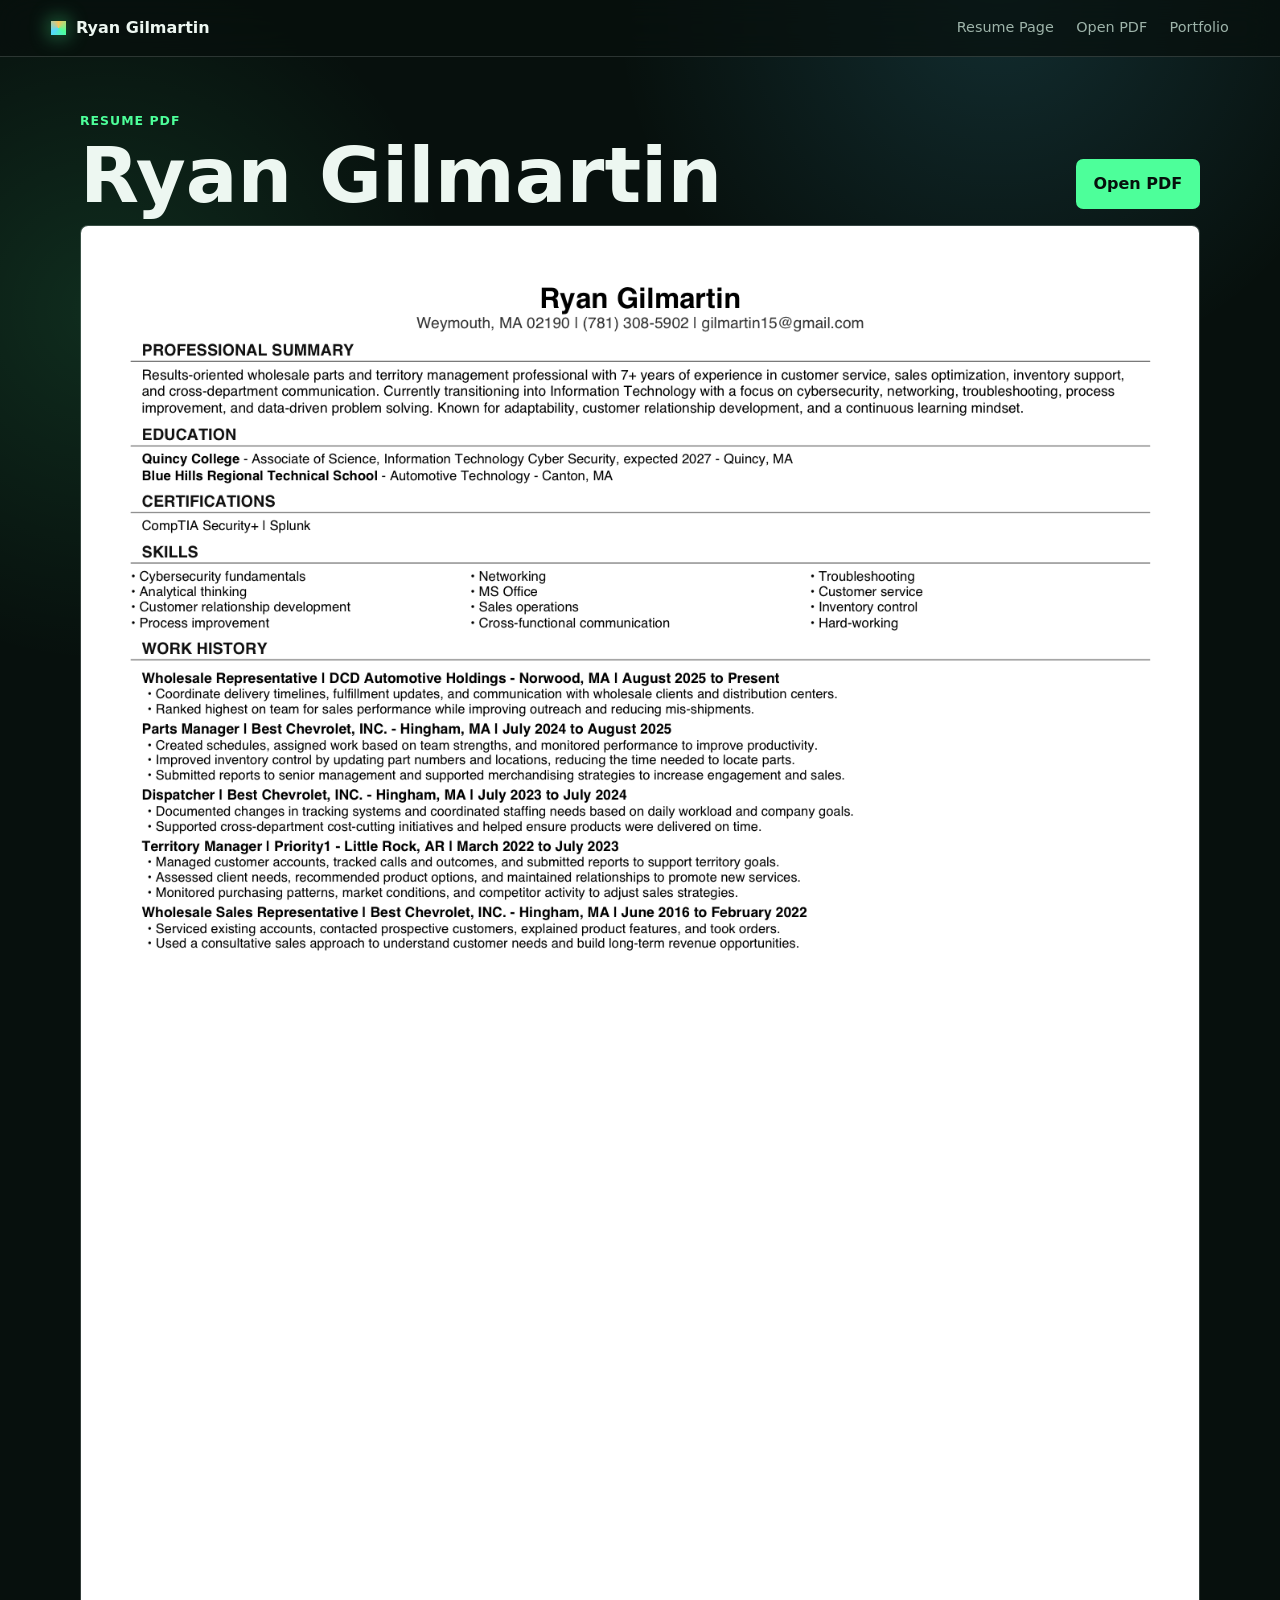
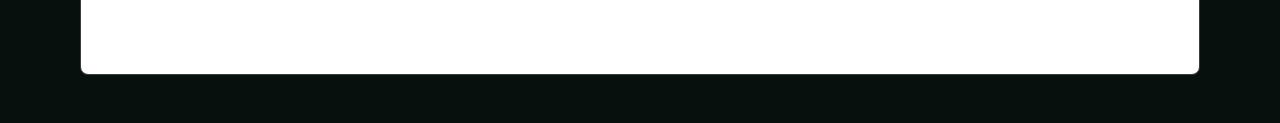
==== resume-pdf.html @ da19c451 "Update portfolio resume and certificate" ====
<!doctype html>
<html lang="en">
  <head>
    <meta charset="UTF-8" />
    <meta name="viewport" content="width=device-width, initial-scale=1.0" />
    <title>Ryan Gilmartin | Resume PDF</title>
    <meta name="description" content="PDF resume for Ryan Gilmartin." />
    <link rel="stylesheet" href="styles.css" />
  </head>
  <body class="resume-document-body">
    <header class="site-header" aria-label="Resume PDF navigation">
      <a class="brand" href="index.html" aria-label="Back to portfolio">
        <span class="brand-mark"></span>
        <span>Ryan Gilmartin</span>
      </a>
      <nav>
        <a href="resume.html">Resume Page</a>
        <a href="assets/cyber-resume-ryan-gilmartin.pdf">Open PDF</a>
        <a href="index.html#resume">Portfolio</a>
      </nav>
    </header>

    <main class="pdf-viewer-page">
      <div class="pdf-viewer-heading">
        <div>
          <p class="eyebrow">Resume PDF</p>
          <h1>Ryan Gilmartin</h1>
        </div>
        <a class="button primary" href="assets/cyber-resume-ryan-gilmartin.pdf">Open PDF</a>
      </div>

      <div class="pdf-preview">
        <img
          class="pdf-preview-image"
          src="assets/cyber-resume-ryan-gilmartin-preview.png"
          alt="Preview of Ryan Gilmartin's resume"
        />
      </div>
    </main>
  </body>
</html>
---- styles.css ----
:root {
  color-scheme: dark;
  --bg: #07100d;
  --panel: #0e1b17;
  --panel-2: #14231f;
  --text: #edf7f1;
  --muted: #9eb4aa;
  --line: rgba(237, 247, 241, 0.16);
  --green: #4dff9a;
  --cyan: #54d8ff;
  --gold: #f8c45d;
  --red: #ff6d6d;
  --shadow: 0 24px 80px rgba(0, 0, 0, 0.42);
  --scene-progress: 0;
}

* {
  box-sizing: border-box;
}

html {
  scroll-behavior: smooth;
}

body {
  margin: 0;
  background:
    radial-gradient(circle at 20% 10%, rgba(77, 255, 154, 0.13), transparent 26rem),
    linear-gradient(135deg, #07100d 0%, #101815 42%, #080d12 100%);
  color: var(--text);
  font-family:
    Inter, ui-sans-serif, system-ui, -apple-system, BlinkMacSystemFont, "Segoe UI",
    sans-serif;
  line-height: 1.5;
}

a {
  color: inherit;
}

.site-header {
  position: fixed;
  top: 0;
  left: 0;
  right: 0;
  z-index: 10;
  display: flex;
  align-items: center;
  justify-content: space-between;
  gap: 1rem;
  padding: 1rem clamp(1rem, 4vw, 4rem);
  background: rgba(7, 16, 13, 0.72);
  border-bottom: 1px solid var(--line);
  backdrop-filter: blur(18px);
}

.brand {
  display: inline-flex;
  align-items: center;
  gap: 0.65rem;
  font-weight: 800;
  text-decoration: none;
}

.brand-mark {
  width: 0.9rem;
  height: 0.9rem;
  background: conic-gradient(from 120deg, var(--green), var(--cyan), var(--gold), var(--green));
  box-shadow: 0 0 20px rgba(77, 255, 154, 0.7);
}

nav {
  display: flex;
  flex-wrap: wrap;
  justify-content: flex-end;
  gap: clamp(0.7rem, 2vw, 1.4rem);
  color: var(--muted);
  font-size: 0.9rem;
}

nav a,
footer a,
.card a,
.timeline a,
.cert-badge a {
  text-decoration: none;
}

nav a:hover,
footer a:hover,
.card a:hover,
.timeline a:hover,
.cert-badge a:hover {
  color: var(--green);
}

.scroll-scene {
  height: 260vh;
  min-height: 1420px;
}

.scene-sticky {
  position: sticky;
  top: 0;
  min-height: 100vh;
  overflow: hidden;
  display: grid;
  grid-template-columns: minmax(18rem, 0.86fr) minmax(24rem, 1.14fr);
  align-items: center;
  gap: 3rem;
  padding: 6rem clamp(1rem, 4vw, 5rem) 3rem;
}

.scene-sticky::before {
  content: "";
  position: absolute;
  inset: 0;
  background-image:
    linear-gradient(rgba(237, 247, 241, 0.035) 1px, transparent 1px),
    linear-gradient(90deg, rgba(237, 247, 241, 0.035) 1px, transparent 1px);
  background-size: 44px 44px;
  mask-image: linear-gradient(to bottom, black, transparent 88%);
  pointer-events: none;
}

.scene-copy {
  position: relative;
  z-index: 2;
  max-width: 44rem;
  transform: translateY(calc(var(--scene-progress) * -28px));
  opacity: calc(1 - var(--scene-progress) * 0.24);
}

.eyebrow,
.card-kicker {
  margin: 0 0 0.75rem;
  color: var(--green);
  font-size: 0.78rem;
  font-weight: 800;
  letter-spacing: 0.08em;
  text-transform: uppercase;
}

h1,
h2,
h3,
p {
  margin-top: 0;
}

h1 {
  max-width: 11ch;
  margin-bottom: 1rem;
  font-size: clamp(3.5rem, 9vw, 8.5rem);
  line-height: 0.86;
  letter-spacing: 0;
}

h2 {
  margin-bottom: 1rem;
  font-size: clamp(2rem, 4vw, 4rem);
  line-height: 0.98;
  letter-spacing: 0;
}

h3 {
  margin-bottom: 0.65rem;
  font-size: 1.25rem;
  line-height: 1.15;
}

p {
  color: var(--muted);
}

.scene-copy > p:not(.eyebrow) {
  max-width: 37rem;
  font-size: clamp(1rem, 1.35vw, 1.18rem);
}

.hero-actions {
  display: flex;
  flex-wrap: wrap;
  gap: 0.8rem;
  margin-top: 1.5rem;
}

.button {
  display: inline-flex;
  align-items: center;
  justify-content: center;
  min-height: 2.85rem;
  padding: 0.75rem 1.05rem;
  border: 1px solid var(--line);
  border-radius: 0.45rem;
  font-weight: 800;
  text-decoration: none;
}

.button.primary {
  background: var(--green);
  color: #06100c;
  border-color: transparent;
}

.button.secondary {
  background: rgba(237, 247, 241, 0.07);
}

.computer-stage {
  position: relative;
  z-index: 1;
  display: grid;
  place-items: center;
  min-height: 44rem;
  perspective: 1200px;
}

.computer {
  position: relative;
  width: min(56vw, 52rem);
  aspect-ratio: 1.18;
  transform:
    translateX(calc((1 - var(--scene-progress)) * 18vw))
    translateY(calc((1 - var(--scene-progress)) * 8vh))
    scale(calc(3.95 - var(--scene-progress) * 2.95))
    rotateX(calc(18deg - var(--scene-progress) * 18deg))
    rotateZ(calc(-12deg + var(--scene-progress) * 12deg));
  transform-origin: 50% 54%;
  transition: transform 80ms linear;
  filter: drop-shadow(var(--shadow));
}

.motherboard {
  position: absolute;
  inset: 30% 15% 22% 15%;
  border: 1px solid rgba(90, 157, 255, 0.34);
  border-radius: 0.18rem;
  background:
    radial-gradient(circle at 50% 50%, rgba(94, 144, 255, 0.22), transparent 10rem),
    radial-gradient(circle at 22% 28%, rgba(84, 216, 255, 0.08), transparent 12rem),
    radial-gradient(circle at 80% 64%, rgba(77, 255, 154, 0.06), transparent 11rem),
    linear-gradient(135deg, rgba(16, 44, 88, 0.38), rgba(3, 7, 16, 0.9)),
    #030814;
  overflow: hidden;
  box-shadow:
    inset 0 0 0 1px rgba(237, 247, 241, 0.06),
    inset 0 0 90px rgba(0, 0, 0, 0.72),
    0 0 54px rgba(80, 133, 255, 0.22);
}

.motherboard::before {
  content: "";
  position: absolute;
  inset: 0;
  background:
    linear-gradient(90deg, transparent 49.8%, rgba(119, 182, 255, 0.18) 50%, transparent 50.2%),
    linear-gradient(transparent 49.8%, rgba(119, 182, 255, 0.12) 50%, transparent 50.2%);
  background-size: 7.2rem 7.2rem;
  opacity: 0.32;
}

.motherboard::after {
  content: "";
  position: absolute;
  inset: 0;
  background-image:
    radial-gradient(circle, rgba(112, 176, 255, 0.42) 0 1px, transparent 1.5px),
    radial-gradient(circle, rgba(237, 247, 241, 0.15) 0 1px, transparent 1.5px);
  background-position:
    0.5rem 0.5rem,
    1.15rem 1.2rem;
  background-size:
    2.3rem 2.3rem,
    2.7rem 2.7rem;
  opacity: 0.18;
  pointer-events: none;
}

.board-grid {
  position: absolute;
  inset: 0;
  background-image:
    linear-gradient(rgba(126, 187, 255, 0.045) 1px, transparent 1px),
    linear-gradient(90deg, rgba(126, 187, 255, 0.04) 1px, transparent 1px);
  background-size: 0.65rem 0.65rem;
  opacity: 0.75;
}

.circuit-traces {
  position: absolute;
  inset: 0;
  z-index: 2;
  width: 100%;
  height: 100%;
  overflow: visible;
}

.circuit-traces path {
  fill: none;
  stroke: rgba(105, 165, 255, 0.48);
  stroke-width: 3;
  stroke-linecap: round;
  stroke-linejoin: round;
  filter: drop-shadow(0 0 6px rgba(84, 156, 255, 0.38));
}

.circuit-traces circle {
  fill: rgba(135, 195, 255, 0.74);
  filter: drop-shadow(0 0 8px rgba(84, 156, 255, 0.7));
}

.circuit-traces .trace-hot {
  stroke: rgba(84, 216, 255, 0.96);
  stroke-dasharray: 42 320;
  stroke-width: 4;
  animation: trace-flow 2.6s linear infinite;
  filter:
    drop-shadow(0 0 5px rgba(84, 216, 255, 0.95))
    drop-shadow(0 0 18px rgba(84, 216, 255, 0.6));
}

.circuit-traces .trace-delay {
  animation-delay: 1.15s;
}

.io-ports {
  position: absolute;
  left: 2.8%;
  top: 15%;
  z-index: 2;
  display: grid;
  gap: 0.45rem;
  width: 6.5%;
  opacity: calc(0.16 + var(--scene-progress) * 0.55);
}

.io-ports i {
  height: 0.55rem;
  border: 1px solid rgba(138, 190, 255, 0.18);
  border-radius: 0.06rem;
  background:
    linear-gradient(90deg, rgba(138, 190, 255, 0.28), rgba(237, 247, 241, 0.04)),
    #10182b;
}

.vrm-bank {
  position: absolute;
  left: 20%;
  top: 10%;
  z-index: 2;
  display: grid;
  grid-template-columns: repeat(5, 1fr);
  gap: 0.35rem;
  width: 28%;
  opacity: calc(0.2 + var(--scene-progress) * 0.55);
}

.vrm-bank span {
  height: 1rem;
  border: 1px solid rgba(138, 190, 255, 0.14);
  border-radius: 0.06rem;
  background:
    linear-gradient(145deg, rgba(138, 190, 255, 0.16), rgba(0, 0, 0, 0.26)),
    #11192a;
  box-shadow: inset 0 -0.2rem 0 rgba(0, 0, 0, 0.18);
}

.cpu-socket {
  position: absolute;
  left: 50%;
  top: 50%;
  z-index: 5;
  width: 14.6rem;
  aspect-ratio: 1;
  transform: translate(-50%, -50%);
  background:
    radial-gradient(circle, rgba(80, 133, 255, 0.12), transparent 64%),
    rgba(3, 7, 16, 0.34);
  border: 1px solid rgba(96, 158, 255, 0.18);
  border-radius: 0.1rem;
  box-shadow:
    inset 0 0 0 0.45rem rgba(11, 22, 42, 0.5),
    0 0 64px rgba(80, 133, 255, 0.28);
}

.cpu-socket::before {
  content: "";
  position: absolute;
  inset: 0.35rem;
  border: 1px solid rgba(115, 176, 255, 0.32);
  border-radius: 0.08rem;
  background:
    repeating-linear-gradient(90deg, rgba(90, 157, 255, 0.16) 0 1px, transparent 1px 8px),
    repeating-linear-gradient(0deg, rgba(90, 157, 255, 0.12) 0 1px, transparent 1px 8px);
  opacity: 0.72;
}

.socket-arm {
  position: absolute;
  right: -0.1rem;
  top: 0.7rem;
  bottom: 0.7rem;
  width: 0.14rem;
  border-radius: 999px;
  background: linear-gradient(#b8d7ff, #315c9a);
  box-shadow: 0 0 12px rgba(84, 156, 255, 0.45);
}

.socket-arm::after {
  content: "";
  position: absolute;
  right: -0.15rem;
  bottom: -0.35rem;
  width: 0.8rem;
  height: 0.22rem;
  border-radius: 999px;
  background: #91beff;
}

.socket-screws i {
  position: absolute;
  z-index: 2;
  width: 0.38rem;
  aspect-ratio: 1;
  border-radius: 50%;
  background:
    radial-gradient(circle at 35% 30%, #dbeaff 0 12%, transparent 13%),
    radial-gradient(circle, #7193c8 0 42%, #1b2a4a 44% 100%);
  box-shadow: inset 0 0 0 1px rgba(0, 0, 0, 0.36);
  opacity: 0.62;
}

.socket-screws i:nth-child(1) {
  left: 0.55rem;
  top: 0.55rem;
}

.socket-screws i:nth-child(2) {
  right: 0.55rem;
  top: 0.55rem;
}

.socket-screws i:nth-child(3) {
  left: 0.55rem;
  bottom: 0.55rem;
}

.socket-screws i:nth-child(4) {
  right: 0.55rem;
  bottom: 0.55rem;
}

.cpu-chip {
  position: absolute;
  left: 50%;
  top: 50%;
  z-index: 3;
  width: 9.2rem;
  aspect-ratio: 1;
  transform: translate(-50%, -50%);
  background:
    linear-gradient(135deg, rgba(217, 236, 255, 0.62), rgba(104, 157, 255, 0.28) 26%, transparent 58%),
    linear-gradient(45deg, #233b84, #6b8dff 48%, #c7e3ff);
  border: 1px solid rgba(217, 236, 255, 0.86);
  border-radius: 0.06rem;
  box-shadow:
    inset 0 0 26px rgba(7, 16, 70, 0.62),
    0 0 0 0.2rem rgba(25, 50, 124, 0.82),
    0 0 0 0.65rem rgba(81, 135, 255, 0.12),
    0 0 48px rgba(96, 158, 255, 0.68);
}

.cpu-chip::before {
  content: "";
  position: absolute;
  inset: 0.32rem;
  border: 1px solid rgba(217, 236, 255, 0.36);
  border-radius: 0.04rem;
}

.cpu-chip::after {
  content: "";
  position: absolute;
  left: 0.8rem;
  right: 0.8rem;
  top: 0.55rem;
  height: 1px;
  background: linear-gradient(90deg, transparent, rgba(237, 247, 241, 0.9), transparent);
}

.chip-core {
  position: absolute;
  inset: 2.35rem;
  display: grid;
  place-items: center;
  align-content: center;
  gap: 0.4rem;
  background:
    radial-gradient(circle at 30% 22%, rgba(116, 177, 255, 0.44), transparent 1.4rem),
    linear-gradient(135deg, rgba(84, 216, 255, 0.18), rgba(37, 52, 145, 0.3)),
    #102070;
  border: 1px solid rgba(191, 219, 255, 0.42);
  border-radius: 0.02rem;
  text-align: center;
  overflow: hidden;
  box-shadow:
    inset 0 0 18px rgba(0, 0, 0, 0.42),
    0 0 18px rgba(84, 156, 255, 0.38);
}

.chip-core::before {
  content: "";
  position: absolute;
  inset: 0;
  background-image:
    linear-gradient(90deg, transparent 47%, rgba(171, 209, 255, 0.17) 48% 52%, transparent 53%),
    linear-gradient(transparent 47%, rgba(171, 209, 255, 0.14) 48% 52%, transparent 53%);
  background-size: 0.64rem 0.64rem;
  opacity: 0.8;
}

.chip-core span,
.chip-core small,
.die-grid {
  position: relative;
  z-index: 1;
}

.chip-core span {
  position: absolute;
  left: 0.38rem;
  top: 0.32rem;
  font-size: 0.48rem;
  font-weight: 900;
  letter-spacing: 0.12em;
  opacity: 0.68;
}

.chip-core small {
  position: absolute;
  right: 0.38rem;
  bottom: 0.32rem;
  color: #bad8ff;
  font-size: 0.34rem;
  font-weight: 800;
  letter-spacing: 0.18em;
  opacity: 0.58;
}

.die-grid {
  position: absolute;
  inset: 33%;
  display: grid;
  grid-template-columns: repeat(2, 1fr);
  gap: 0.16rem;
  margin-top: 0;
}

.die-grid i {
  aspect-ratio: 1;
  background: rgba(180, 219, 255, 0.68);
  box-shadow: 0 0 10px rgba(84, 156, 255, 0.85);
  animation: chip-twinkle 2.8s ease-in-out infinite;
}

.die-grid i:nth-child(2) {
  animation-delay: 0.4s;
}

.die-grid i:nth-child(3) {
  animation-delay: 0.9s;
}

.die-grid i:nth-child(4) {
  animation-delay: 1.35s;
}

.pins-top,
.pins-bottom,
.pins-left,
.pins-right {
  position: absolute;
  background-repeat: repeat;
}

.pins-top,
.pins-bottom {
  left: -0.08rem;
  right: -0.08rem;
  height: 1.05rem;
  background-image: repeating-linear-gradient(90deg, rgba(214, 234, 255, 0.96) 0 2px, transparent 2px 6px);
  filter: drop-shadow(0 0 5px rgba(84, 156, 255, 0.95));
}

.pins-top {
  top: -1.12rem;
}

.pins-bottom {
  bottom: -1.12rem;
}

.pins-left,
.pins-right {
  top: -0.08rem;
  bottom: -0.08rem;
  width: 1.05rem;
  background-image: repeating-linear-gradient(0deg, rgba(214, 234, 255, 0.96) 0 2px, transparent 2px 6px);
  filter: drop-shadow(0 0 5px rgba(84, 156, 255, 0.95));
}

.pins-left {
  left: -1.12rem;
}

.pins-right {
  right: -1.12rem;
}

.ram {
  position: absolute;
  top: 18%;
  bottom: 18%;
  width: 1.05rem;
  z-index: 4;
  background:
    repeating-linear-gradient(0deg, rgba(180, 219, 255, 0.15) 0 0.35rem, transparent 0.35rem 0.72rem),
    linear-gradient(#3457a4, #15275b);
  border: 1px solid rgba(138, 190, 255, 0.2);
  border-radius: 0.06rem;
  box-shadow: 0 0 18px rgba(84, 156, 255, 0.16);
  opacity: calc(0.22 + var(--scene-progress) * 0.62);
}

.ram::before {
  content: "";
  position: absolute;
  left: -0.18rem;
  right: -0.18rem;
  bottom: 0.35rem;
  height: 0.25rem;
  background: repeating-linear-gradient(90deg, rgba(214, 234, 255, 0.9) 0 2px, transparent 2px 5px);
}

.ram-a {
  right: 16%;
}

.ram-b {
  right: 21%;
}

.chipset {
  position: absolute;
  left: 19%;
  bottom: 16%;
  z-index: 3;
  width: 14%;
  aspect-ratio: 1.15;
  border: 1px solid rgba(138, 190, 255, 0.18);
  border-radius: 0.06rem;
  background:
    repeating-linear-gradient(90deg, rgba(138, 190, 255, 0.15) 0 0.22rem, transparent 0.22rem 0.5rem),
    linear-gradient(145deg, #16254c, #070d1c);
  box-shadow: 0 0 22px rgba(84, 156, 255, 0.11);
  opacity: calc(0.2 + var(--scene-progress) * 0.58);
}

.chipset span {
  position: absolute;
  inset: 33%;
  border-radius: 50%;
  background: #74b6ff;
  box-shadow: 0 0 16px rgba(84, 156, 255, 0.8);
  animation: led-blink 1.8s ease-in-out infinite;
}

.m2-slot {
  position: absolute;
  right: 30%;
  bottom: 14%;
  z-index: 3;
  width: 28%;
  height: 0.9rem;
  border: 1px solid rgba(138, 190, 255, 0.18);
  border-radius: 999px;
  background: #090f1d;
  opacity: calc(0.22 + var(--scene-progress) * 0.58);
}

.m2-slot span {
  position: absolute;
  left: 0.5rem;
  right: 0.5rem;
  top: 50%;
  height: 2px;
  transform: translateY(-50%);
  background: linear-gradient(90deg, rgba(214, 234, 255, 0.82), transparent 88%);
}

.capacitors {
  position: absolute;
  z-index: 3;
  display: grid;
  gap: 0.42rem;
}

.capacitors i {
  width: 0.46rem;
  height: 0.82rem;
  border-radius: 999px;
  background:
    radial-gradient(ellipse at 50% 12%, rgba(217, 236, 255, 0.72), transparent 18%),
    linear-gradient(90deg, #456aa9, #142447 48%, #799ad0);
  box-shadow:
    inset 0 -0.15rem 0 rgba(0, 0, 0, 0.2),
    0 0 12px rgba(84, 156, 255, 0.08);
  opacity: calc(0.2 + var(--scene-progress) * 0.52);
}

.caps-left {
  left: 12%;
  top: 34%;
}

.caps-right {
  right: 9%;
  top: 44%;
}

.status-led {
  position: absolute;
  z-index: 5;
  width: 0.5rem;
  aspect-ratio: 1;
  border-radius: 50%;
  box-shadow: 0 0 14px currentColor;
  animation: led-blink 1.35s ease-in-out infinite;
}

.led-green {
  right: 8%;
  bottom: 12%;
  color: #74b6ff;
  background: #74b6ff;
}

.led-amber {
  right: 11%;
  bottom: 12%;
  color: var(--green);
  background: var(--green);
  animation-delay: 0.55s;
}

.trace {
  position: absolute;
  z-index: 2;
  height: 1px;
  background: linear-gradient(90deg, transparent, rgba(105, 165, 255, 0.75), transparent);
  opacity: 0.55;
  box-shadow: 0 0 8px rgba(84, 156, 255, 0.3);
}

.trace-one {
  left: 10%;
  right: 62%;
  top: 32%;
}

.trace-two {
  left: 10%;
  right: 68%;
  top: 58%;
}

.trace-three {
  left: 62%;
  right: 10%;
  top: 37%;
}

.trace-four {
  left: 58%;
  right: 12%;
  top: 67%;
}

.trace-five {
  left: 43%;
  top: 18%;
  width: 2px;
  height: 21%;
}

.trace-six {
  left: 54%;
  top: 59%;
  width: 2px;
  height: 23%;
}

.data-line {
  position: absolute;
  z-index: 6;
  overflow: hidden;
  background: rgba(105, 165, 255, 0.14);
  box-shadow: 0 0 14px rgba(84, 156, 255, 0.28);
}

.data-line i {
  position: absolute;
  display: block;
  background: linear-gradient(90deg, transparent, #74b6ff, #dcecff, transparent);
  filter: drop-shadow(0 0 8px rgba(84, 156, 255, 0.95));
}

.data-line i:nth-child(2) {
  animation-delay: 1s;
  background: linear-gradient(90deg, transparent, var(--cyan), #dcecff, transparent);
}

.data-a,
.data-b {
  height: 3px;
  border-radius: 999px;
}

.data-a i,
.data-b i {
  top: 0;
  width: 1.7rem;
  height: 100%;
  animation: packet-x 2.15s linear infinite;
}

.data-a {
  left: 14%;
  right: 61%;
  top: 47%;
}

.data-b {
  left: 59%;
  right: 13%;
  top: 48%;
}

.data-c,
.data-d {
  width: 3px;
  border-radius: 999px;
}

.data-c i,
.data-d i {
  left: 0;
  width: 100%;
  height: 1.7rem;
  background: linear-gradient(0deg, transparent, #74b6ff, #dcecff, transparent);
  animation: packet-y 2.35s linear infinite;
}

.data-c i:nth-child(2),
.data-d i:nth-child(2) {
  background: linear-gradient(0deg, transparent, var(--cyan), #dcecff, transparent);
}

.data-c {
  left: 43%;
  top: 18%;
  bottom: 61%;
}

.data-d {
  left: 54%;
  top: 59%;
  bottom: 17%;
}

@keyframes packet-x {
  0% {
    left: -2rem;
    opacity: 0;
  }
  12%,
  86% {
    opacity: 1;
  }
  100% {
    left: 100%;
    opacity: 0;
  }
}

@keyframes packet-y {
  0% {
    top: -2rem;
    opacity: 0;
  }
  12%,
  86% {
    opacity: 1;
  }
  100% {
    top: 100%;
    opacity: 0;
  }
}

@keyframes trace-flow {
  0% {
    stroke-dashoffset: 360;
    opacity: 0.25;
  }
  20%,
  78% {
    opacity: 1;
  }
  100% {
    stroke-dashoffset: 0;
    opacity: 0.25;
  }
}

@keyframes led-blink {
  0%,
  100% {
    opacity: 0.45;
    transform: scale(0.9);
  }
  45% {
    opacity: 1;
    transform: scale(1.08);
  }
}

@keyframes chip-twinkle {
  0%,
  100% {
    opacity: 0.35;
  }
  50% {
    opacity: 1;
  }
}

.monitor {
  position: absolute;
  left: 8%;
  top: 0;
  width: 62%;
  aspect-ratio: 1.55;
  opacity: var(--scene-progress);
  transform: translateY(calc((1 - var(--scene-progress)) * -4rem));
}

.screen {
  position: absolute;
  inset: 0;
  padding: 1.1rem;
  background:
    radial-gradient(circle at 70% 20%, rgba(84, 216, 255, 0.17), transparent 12rem),
    #07100d;
  border: 0.6rem solid #1b2724;
  border-radius: 0.8rem;
  box-shadow: inset 0 0 0 1px rgba(237, 247, 241, 0.1);
}

.terminal-bar {
  display: flex;
  gap: 0.38rem;
}

.terminal-bar span {
  width: 0.55rem;
  aspect-ratio: 1;
  border-radius: 50%;
  background: var(--red);
}

.terminal-bar span:nth-child(2) {
  background: var(--gold);
}

.terminal-bar span:nth-child(3) {
  background: var(--green);
}

.terminal-lines {
  display: grid;
  gap: 0.25rem;
  margin-top: 1rem;
  color: #cde5da;
  font-family: "SFMono-Regular", Consolas, monospace;
  font-size: clamp(0.58rem, 1vw, 0.85rem);
}

.green {
  color: var(--green);
}

.cyan {
  color: var(--cyan);
}

.network-map {
  position: absolute;
  right: 1.4rem;
  bottom: 1.4rem;
  width: 33%;
  aspect-ratio: 1.2;
  border: 1px solid rgba(84, 216, 255, 0.28);
}

.network-map::before,
.network-map::after {
  content: "";
  position: absolute;
  inset: 50% 14%;
  height: 1px;
  background: rgba(84, 216, 255, 0.48);
}

.network-map::after {
  transform: rotate(90deg);
}

.network-map i {
  position: absolute;
  width: 0.55rem;
  aspect-ratio: 1;
  background: var(--cyan);
  border-radius: 50%;
}

.network-map i:nth-child(1) { left: 12%; top: 16%; }
.network-map i:nth-child(2) { right: 16%; top: 22%; }
.network-map i:nth-child(3) { left: 46%; top: 46%; background: var(--green); }
.network-map i:nth-child(4) { left: 22%; bottom: 14%; }
.network-map i:nth-child(5) { right: 12%; bottom: 18%; }

.stand,
.base {
  position: absolute;
  left: 50%;
  transform: translateX(-50%);
  background: #1b2724;
}

.stand {
  top: 100%;
  width: 13%;
  height: 16%;
}

.base {
  top: 114%;
  width: 32%;
  height: 5%;
  border-radius: 999px;
}

.tower {
  position: absolute;
  right: 6%;
  top: 10%;
  width: 19%;
  height: 52%;
  padding: 1rem;
  background: linear-gradient(145deg, #1c2926, #0e1815);
  border: 1px solid rgba(237, 247, 241, 0.14);
  opacity: var(--scene-progress);
  transform: translateX(calc((1 - var(--scene-progress)) * 3rem));
}

.tower-panel {
  display: grid;
  gap: 0.55rem;
}

.tower-panel span {
  height: 0.45rem;
  background: rgba(237, 247, 241, 0.12);
}

.vent-grid {
  display: grid;
  grid-template-columns: repeat(3, 1fr);
  gap: 0.45rem;
  margin-top: 2rem;
}

.vent-grid i {
  aspect-ratio: 1;
  border-radius: 50%;
  background: rgba(77, 255, 154, 0.18);
}

.keyboard {
  position: absolute;
  left: 13%;
  bottom: 4%;
  width: 53%;
  padding: 0.75rem;
  display: grid;
  grid-template-columns: repeat(5, 1fr);
  gap: 0.35rem;
  background: #111b18;
  border: 1px solid rgba(237, 247, 241, 0.12);
  opacity: calc(var(--scene-progress) * 0.9);
}

.keyboard span {
  height: 0.5rem;
  background: rgba(237, 247, 241, 0.16);
  border-radius: 999px;
}

.scroll-hint {
  position: absolute;
  left: 50%;
  bottom: 1.2rem;
  transform: translateX(-50%);
  color: var(--muted);
  font-size: 0.8rem;
}

.intro-band,
.section {
  padding: clamp(4rem, 8vw, 8rem) clamp(1rem, 4vw, 5rem);
}

.intro-band {
  background: #edf7f1;
  color: #07100d;
}

.intro-band p {
  color: #33423d;
}

.intro-band .eyebrow {
  color: #007f4a;
}

.content-grid,
.split-section,
.resume-panel {
  display: grid;
  grid-template-columns: minmax(0, 0.86fr) minmax(0, 1.14fr);
  gap: clamp(2rem, 6vw, 6rem);
  align-items: start;
}

.section-heading {
  max-width: 48rem;
  margin-bottom: 2rem;
}

.card-grid {
  display: grid;
  grid-template-columns: repeat(3, minmax(0, 1fr));
  gap: 1rem;
}

.card,
.timeline article,
.article-stack a,
.resume-panel {
  border: 1px solid var(--line);
  background: rgba(237, 247, 241, 0.055);
  box-shadow: 0 16px 50px rgba(0, 0, 0, 0.22);
}

.card {
  min-height: 20rem;
  padding: 1.35rem;
  border-radius: 0.5rem;
  display: flex;
  flex-direction: column;
}

.card a {
  margin-top: auto;
  color: var(--text);
  font-weight: 800;
}

.accent-green {
  border-top-color: var(--green);
}

.accent-blue {
  border-top-color: var(--cyan);
}

.accent-gold {
  border-top-color: var(--gold);
}

.project-list,
.article-stack,
.resume-facts {
  display: grid;
  gap: 0.9rem;
}

.project-list article {
  display: grid;
  grid-template-columns: 3rem 1fr;
  gap: 1rem;
  padding: 1rem 0;
  border-bottom: 1px solid var(--line);
}

.project-list span {
  color: var(--green);
  font-weight: 900;
}

.timeline {
  display: grid;
  grid-template-columns: repeat(3, minmax(0, 1fr));
  gap: 1rem;
}

.timeline article,
.article-stack a,
.resume-facts article {
  padding: 1.2rem;
  border-radius: 0.5rem;
}

.timeline time,
.article-stack span,
.resume-facts span {
  display: block;
  margin-bottom: 0.55rem;
  color: var(--green);
  font-size: 0.78rem;
  font-weight: 800;
  text-transform: uppercase;
}

.timeline a {
  color: var(--text);
  font-weight: 800;
}

.article-stack a {
  display: block;
  text-decoration: none;
}

.article-stack strong,
.article-stack small,
.resume-facts strong {
  display: block;
}

.article-stack small {
  margin-top: 0.35rem;
  color: var(--muted);
}

.resume-section {
  padding-bottom: 4rem;
}

.resume-panel {
  padding: clamp(1.2rem, 4vw, 3rem);
  border-radius: 0.5rem;
  background:
    linear-gradient(135deg, rgba(77, 255, 154, 0.14), transparent 32rem),
    rgba(237, 247, 241, 0.06);
}

.resume-document-body {
  background:
    radial-gradient(circle at 78% 0%, rgba(84, 216, 255, 0.14), transparent 24rem),
    radial-gradient(circle at 8% 18%, rgba(77, 255, 154, 0.12), transparent 22rem),
    #07100d;
}

.resume-document {
  width: min(100%, 68rem);
  margin: 0 auto;
  padding: 7rem clamp(1rem, 4vw, 2rem) 4rem;
}

.resume-document h1 {
  max-width: none;
  margin-bottom: 0.9rem;
  font-size: clamp(3rem, 7vw, 5.8rem);
  line-height: 0.9;
}

.resume-document h2 {
  margin-bottom: 0.8rem;
  font-size: clamp(1.5rem, 2.6vw, 2.4rem);
}

.resume-top {
  display: grid;
  grid-template-columns: minmax(0, 1.15fr) minmax(18rem, 0.85fr);
  gap: 1rem;
  align-items: stretch;
  padding-bottom: 1rem;
  border-bottom: 1px solid var(--line);
}

.resume-top p {
  max-width: 46rem;
  font-size: 1.05rem;
}

.resume-contact-card,
.resume-block,
.cert-badge,
.resume-projects article {
  border: 1px solid var(--line);
  border-radius: 0.5rem;
  background: rgba(237, 247, 241, 0.055);
}

.resume-contact-card {
  display: grid;
  align-content: center;
  gap: 0.75rem;
  padding: 1.25rem;
}

.resume-contact-card span,
.cert-badge span,
.resume-projects span {
  color: var(--green);
  font-size: 0.76rem;
  font-weight: 900;
  letter-spacing: 0.08em;
  text-transform: uppercase;
}

.resume-block {
  margin-top: 1rem;
  padding: clamp(1rem, 2.5vw, 1.5rem);
}

.resume-columns {
  display: grid;
  grid-template-columns: minmax(18rem, 0.82fr) minmax(0, 1.18fr);
  gap: 1rem;
}

.resume-columns .resume-block {
  margin-top: 1rem;
}

.cert-badge {
  display: grid;
  gap: 0.35rem;
  padding: 1rem;
  background:
    linear-gradient(135deg, rgba(84, 216, 255, 0.12), transparent),
    rgba(237, 247, 241, 0.055);
}

.cert-badge strong {
  font-size: 1.35rem;
}

.cert-badge small {
  color: var(--muted);
}

.cert-badge a {
  color: var(--text);
  font-weight: 800;
}

.resume-actions {
  display: flex;
  flex-wrap: wrap;
  gap: 0.6rem;
  margin-top: 0.5rem;
}

.resume-list {
  display: grid;
  gap: 0.5rem;
  margin: 0;
  padding-left: 1.1rem;
  color: var(--muted);
}

.resume-projects {
  display: grid;
  grid-template-columns: repeat(3, minmax(0, 1fr));
  gap: 1rem;
}

.resume-projects article {
  padding: 1rem;
}

.resume-projects h3 {
  margin-top: 0.45rem;
}

.pdf-viewer-page {
  width: min(100%, 74rem);
  min-height: 100vh;
  margin: 0 auto;
  padding: 7rem clamp(1rem, 4vw, 2rem) 3rem;
}

.pdf-viewer-heading {
  display: flex;
  align-items: end;
  justify-content: space-between;
  gap: 1rem;
  margin-bottom: 1rem;
}

.pdf-viewer-heading h1 {
  max-width: none;
  margin-bottom: 0;
  font-size: clamp(2.6rem, 6vw, 5rem);
}

.pdf-preview {
  display: block;
  width: 100%;
  border: 1px solid var(--line);
  border-radius: 0.5rem;
  background: rgba(237, 247, 241, 0.05);
  overflow: hidden;
}

.pdf-preview-image {
  display: block;
  width: 100%;
  height: auto;
}

footer {
  display: flex;
  flex-wrap: wrap;
  justify-content: space-between;
  gap: 1rem;
  padding: 1.5rem clamp(1rem, 4vw, 5rem);
  color: var(--muted);
  border-top: 1px solid var(--line);
}

@media (max-width: 900px) {
  .site-header {
    align-items: flex-start;
    flex-direction: column;
  }

  .scene-sticky,
  .content-grid,
  .split-section,
  .resume-panel {
    grid-template-columns: 1fr;
  }

  .scene-sticky {
    align-content: center;
    gap: 1rem;
  }

  .computer-stage {
    min-height: 31rem;
    order: -1;
  }

  .computer {
    width: min(92vw, 35rem);
    transform:
      translateY(calc((1 - var(--scene-progress)) * 6vh))
      scale(calc(3.1 - var(--scene-progress) * 2.05))
      rotateX(calc(14deg - var(--scene-progress) * 14deg))
      rotateZ(calc(-10deg + var(--scene-progress) * 10deg));
  }

  .motherboard {
    inset: 34% 13% 25% 13%;
  }

  .cpu-socket {
    width: 10.8rem;
  }

  .cpu-chip {
    width: 8.5rem;
  }

  .scene-copy {
    max-width: 100%;
  }

  .card-grid,
  .timeline,
  .resume-top,
  .resume-columns,
  .resume-projects {
    grid-template-columns: 1fr;
  }
}

@media (max-width: 560px) {
  nav {
    font-size: 0.8rem;
  }

  h1 {
    font-size: clamp(3rem, 16vw, 4.2rem);
  }

  h2 {
    font-size: 2rem;
  }

  .scroll-scene {
    min-height: 1280px;
  }

  .scene-sticky {
    padding-top: 7rem;
  }

  .computer-stage {
    min-height: 25rem;
  }

  .terminal-lines {
    display: none;
  }

  .button {
    width: 100%;
  }
}

@media print {
  .site-header {
    display: none;
  }

  .resume-actions {
    display: none;
  }

  body,
  .resume-document-body {
    background: #fff;
    color: #111;
  }

  .resume-document {
    width: 100%;
    padding: 0;
  }

  .resume-contact-card,
  .resume-block,
  .cert-badge,
  .resume-projects article {
    border-color: #ddd;
    background: #fff;
    box-shadow: none;
  }

  p,
  .resume-list,
  .cert-badge small {
    color: #333;
  }
}

@media (prefers-reduced-motion: reduce) {
  html {
    scroll-behavior: auto;
  }

  .computer,
  .scene-copy {
    transition: none;
  }

  .data-line i,
  .die-grid i,
  .status-led,
  .chipset span,
  .circuit-traces .trace-hot {
    animation: none;
  }
}
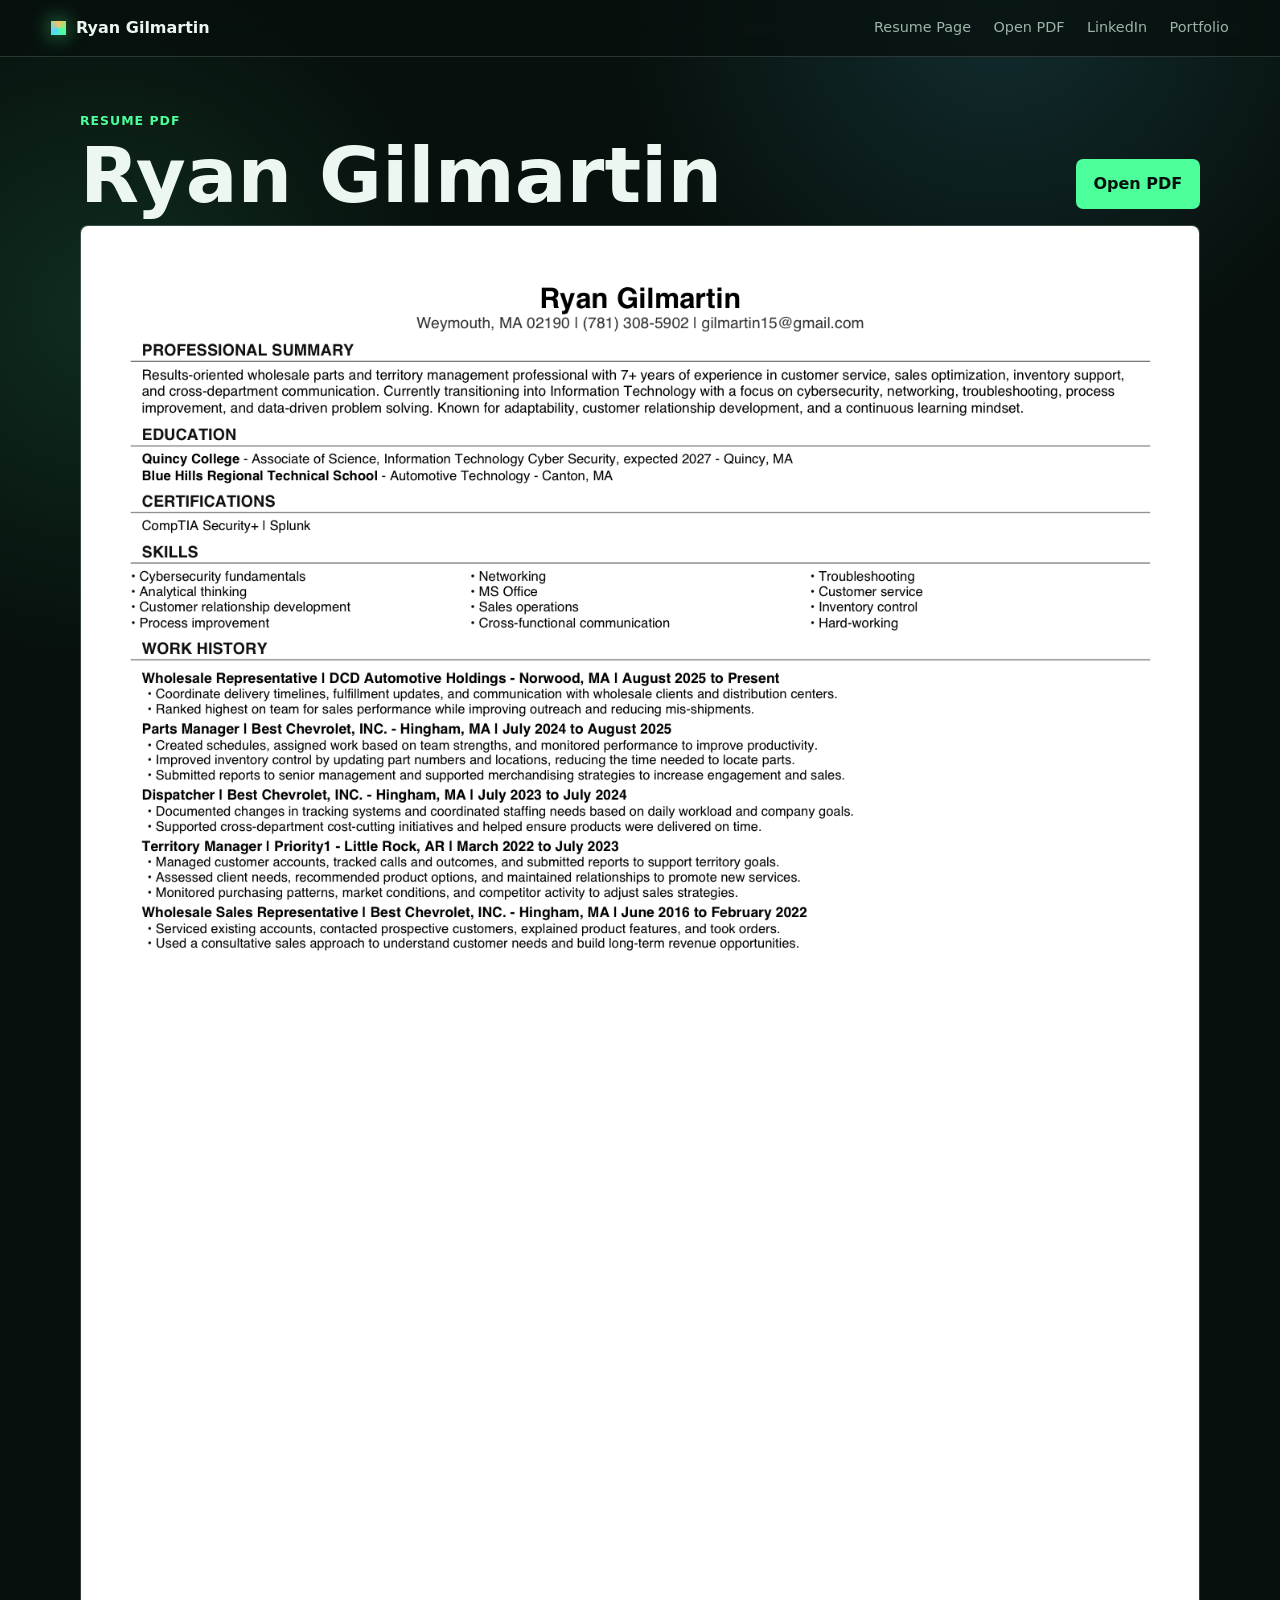
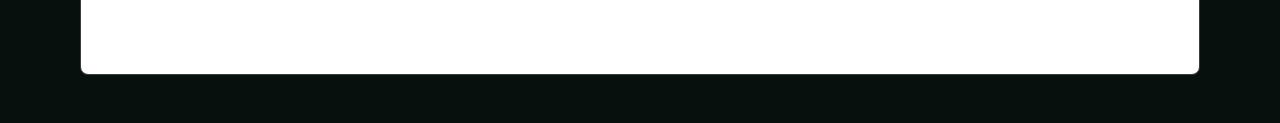
==== commit fa4cd070: "Fix contact links and add profile links" ====
--- a/resume-pdf.html
+++ b/resume-pdf.html
@@ -16,6 +16,7 @@
       <nav>
         <a href="resume.html">Resume Page</a>
         <a href="assets/cyber-resume-ryan-gilmartin.pdf">Open PDF</a>
+        <a href="https://www.linkedin.com/in/ryan-gilmartin-147a14136">LinkedIn</a>
         <a href="index.html#resume">Portfolio</a>
       </nav>
     </header>
--- a/styles.css
+++ b/styles.css
@@ -1260,6 +1260,35 @@
   display: block;
 }
 
+.profile-card {
+  display: grid;
+  grid-template-columns: 5rem minmax(0, 1fr);
+  gap: 1rem;
+  align-items: center;
+}
+
+.profile-card img,
+.resume-headshot {
+  width: 5rem;
+  aspect-ratio: 1;
+  border: 1px solid rgba(84, 216, 255, 0.28);
+  border-radius: 50%;
+  object-fit: cover;
+  box-shadow: 0 0 28px rgba(84, 216, 255, 0.18);
+}
+
+.profile-card a,
+.resume-contact-card a {
+  color: var(--text);
+  font-weight: 800;
+  text-decoration: none;
+}
+
+.profile-card a:hover,
+.resume-contact-card a:hover {
+  color: var(--green);
+}
+
 .article-stack small {
   margin-top: 0.35rem;
   color: var(--muted);
@@ -1330,6 +1359,10 @@
   align-content: center;
   gap: 0.75rem;
   padding: 1.25rem;
+}
+
+.resume-headshot {
+  width: 6.5rem;
 }
 
 .resume-contact-card span,
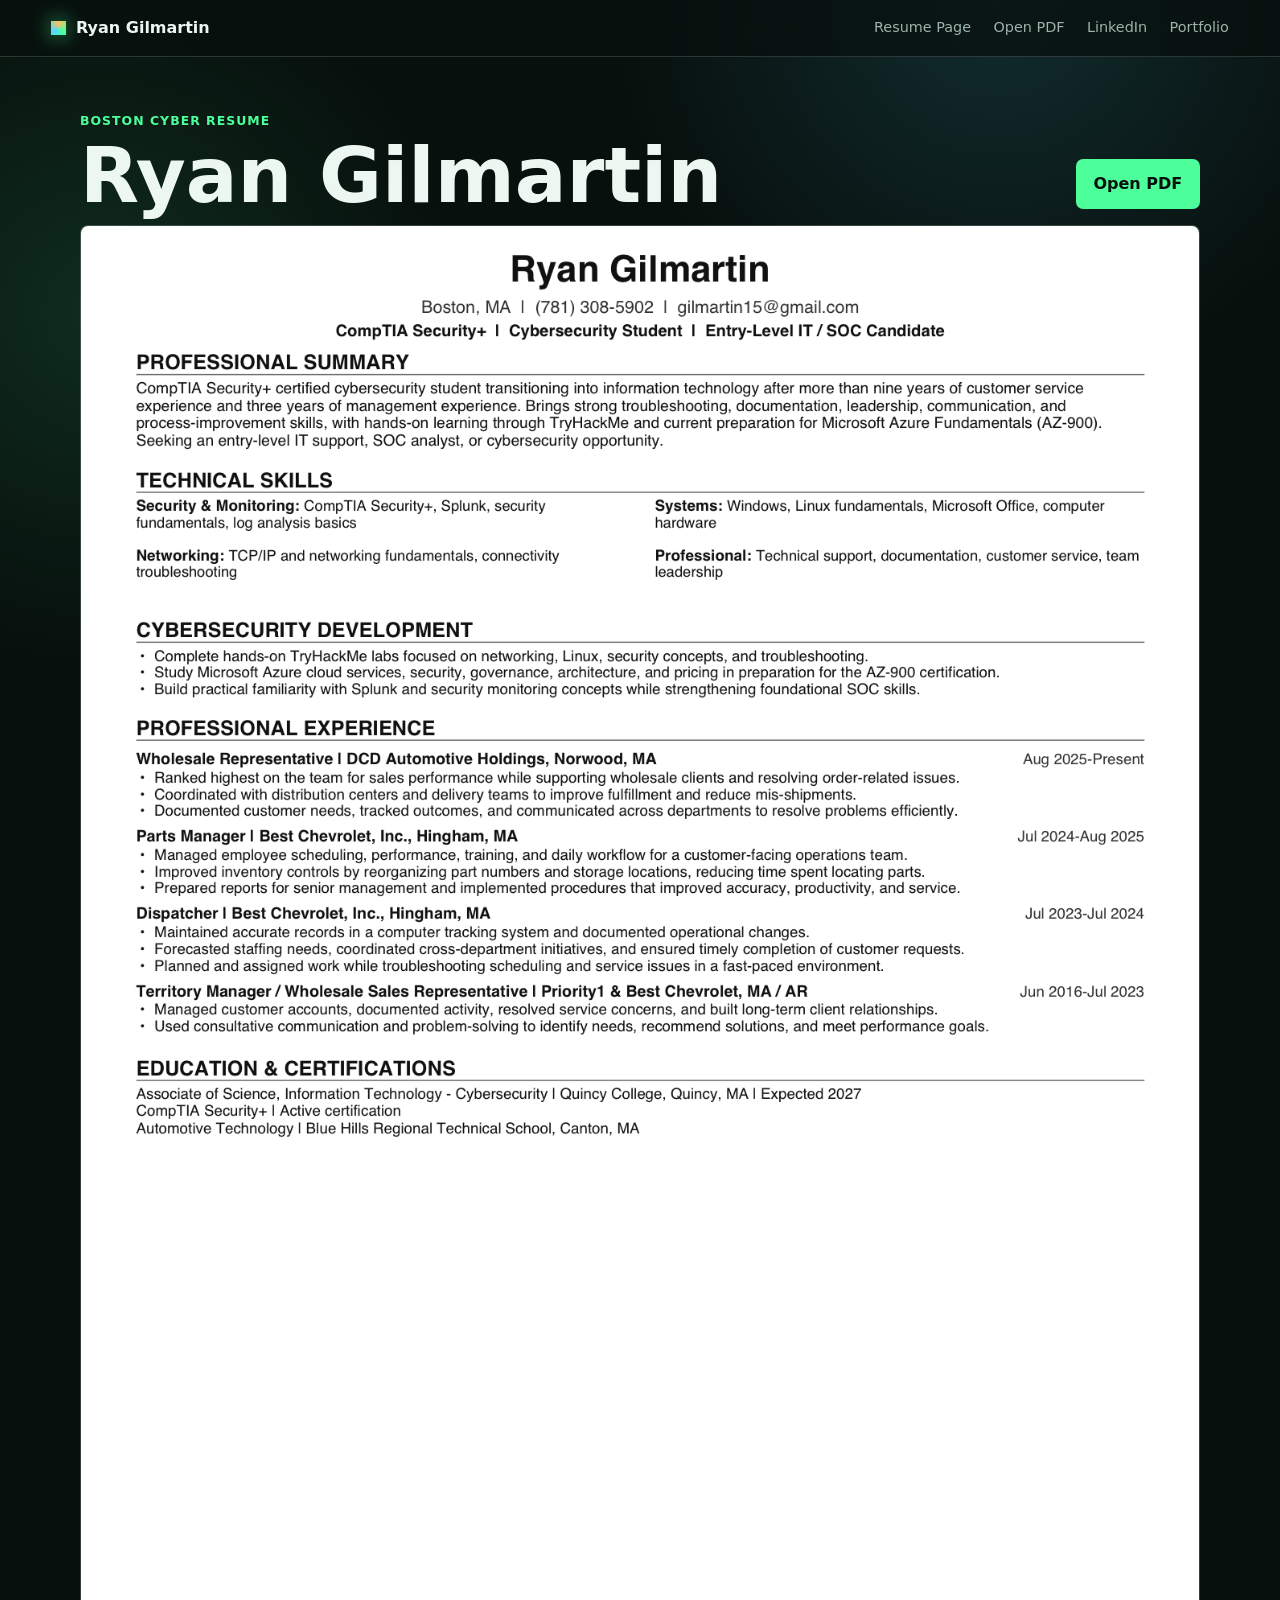
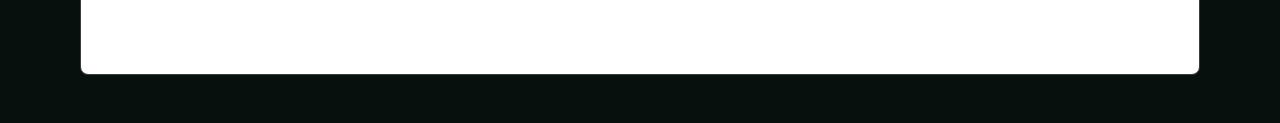
==== commit 3a69dabb: "Update resume with Boston cyber version" ====
--- a/resume-pdf.html
+++ b/resume-pdf.html
@@ -24,7 +24,7 @@
     <main class="pdf-viewer-page">
       <div class="pdf-viewer-heading">
         <div>
-          <p class="eyebrow">Resume PDF</p>
+          <p class="eyebrow">Boston Cyber Resume</p>
           <h1>Ryan Gilmartin</h1>
         </div>
         <a class="button primary" href="assets/cyber-resume-ryan-gilmartin.pdf">Open PDF</a>
--- a/styles.css
+++ b/styles.css
@@ -154,6 +154,10 @@
   font-size: clamp(3.5rem, 9vw, 8.5rem);
   line-height: 0.86;
   letter-spacing: 0;
+}
+
+.scene-copy h1 {
+  line-height: 0.98;
 }
 
 h2 {
@@ -1367,7 +1371,9 @@
 
 .resume-contact-card span,
 .cert-badge span,
-.resume-projects span {
+.resume-projects span,
+.skill-grid span,
+.resume-work span {
   color: var(--green);
   font-size: 0.76rem;
   font-weight: 900;
@@ -1425,6 +1431,35 @@
   margin: 0;
   padding-left: 1.1rem;
   color: var(--muted);
+}
+
+.skill-grid {
+  display: grid;
+  grid-template-columns: repeat(2, minmax(0, 1fr));
+  gap: 0.85rem;
+}
+
+.skill-grid div,
+.resume-work article {
+  border: 1px solid var(--line);
+  border-radius: 0.5rem;
+  background: rgba(237, 247, 241, 0.04);
+  padding: 1rem;
+}
+
+.skill-grid span,
+.resume-work span {
+  display: block;
+  margin-bottom: 0.35rem;
+}
+
+.skill-grid p {
+  margin-bottom: 0;
+}
+
+.resume-work {
+  display: grid;
+  gap: 1rem;
 }
 
 .resume-projects {
@@ -1539,7 +1574,8 @@
   .timeline,
   .resume-top,
   .resume-columns,
-  .resume-projects {
+  .resume-projects,
+  .skill-grid {
     grid-template-columns: 1fr;
   }
 }
@@ -1601,7 +1637,9 @@
   .resume-contact-card,
   .resume-block,
   .cert-badge,
-  .resume-projects article {
+  .resume-projects article,
+  .skill-grid div,
+  .resume-work article {
     border-color: #ddd;
     background: #fff;
     box-shadow: none;
